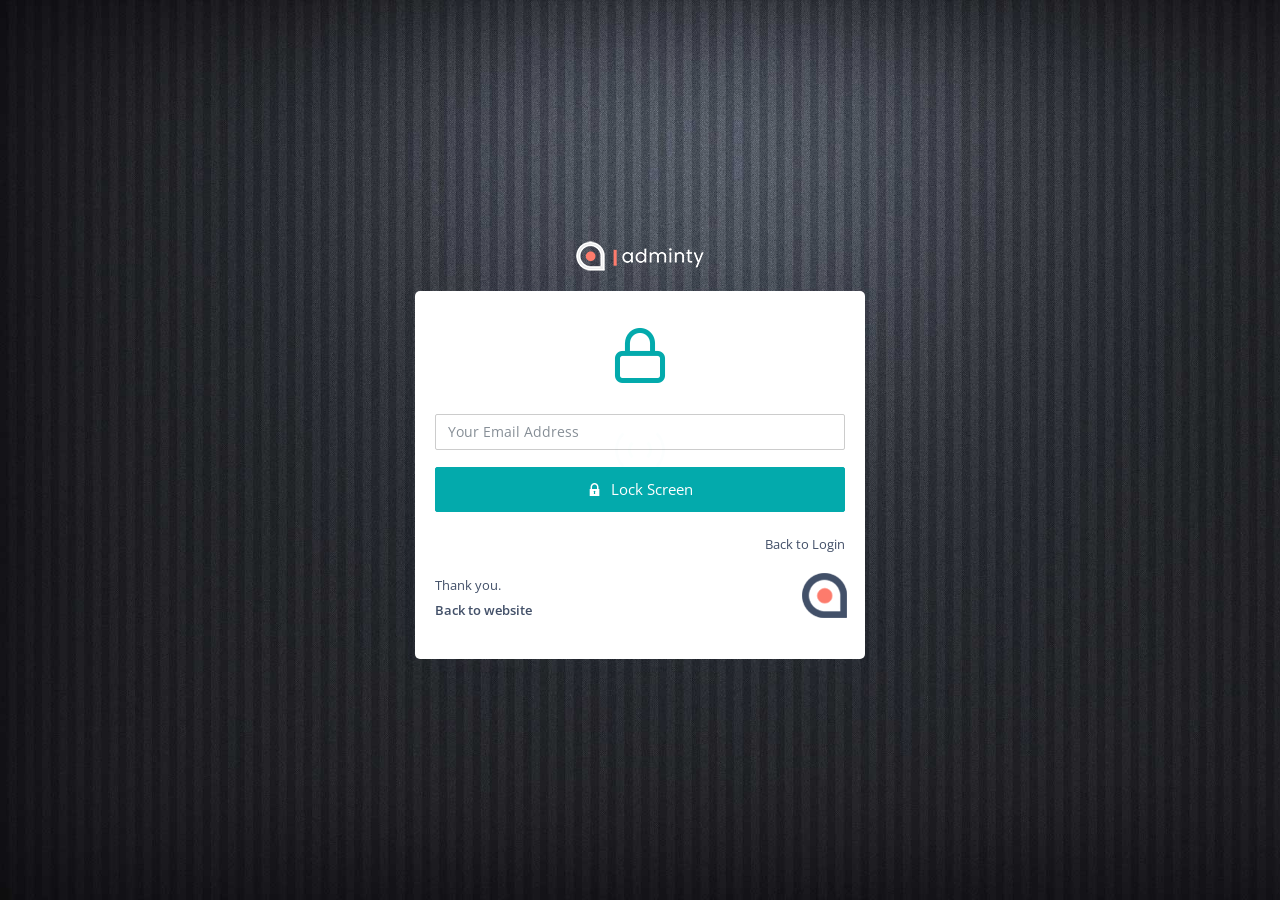
==== AminrupAdmin/aminrup/_default/auth-lock-screen.htm @ 52650aa1 "Master Page and a sample child page configured" ====
﻿<!DOCTYPE html>
<html lang="en">

<head>
    <title>Adminty - Premium Admin Template by Colorlib </title>
    <!-- HTML5 Shim and Respond.js IE10 support of HTML5 elements and media queries -->
    <!-- WARNING: Respond.js doesn't work if you view the page via file:// -->
    <!--[if lt IE 10]>
      <script src="https://oss.maxcdn.com/libs/html5shiv/3.7.0/html5shiv.js"></script>
      <script src="https://oss.maxcdn.com/libs/respond.js/1.4.2/respond.min.js"></script>
      <![endif]-->
    <!-- Meta -->
    <meta charset="utf-8">
    <meta name="viewport" content="width=device-width, initial-scale=1.0, user-scalable=0, minimal-ui">
    <meta http-equiv="X-UA-Compatible" content="IE=edge">
    <meta name="description" content="#">
    <meta name="keywords" content="Admin , Responsive, Landing, Bootstrap, App, Template, Mobile, iOS, Android, apple, creative app">
    <meta name="author" content="#">
    <!-- Favicon icon -->
    <link rel="icon" href="..\files\assets\images\favicon.ico" type="image/x-icon">
    <!-- Google font--><link href="https://fonts.googleapis.com/css?family=Open+Sans:400,600,800" rel="stylesheet">
    <!-- Required Fremwork -->
    <link rel="stylesheet" type="text/css" href="..\files\bower_components\bootstrap\css\bootstrap.min.css">
    <!-- themify-icons line icon -->
    <link rel="stylesheet" type="text/css" href="..\files\assets\icon\themify-icons\themify-icons.css">
    <link rel="stylesheet" type="text/css" href="..\files\assets\icon\feather\css\feather.css">
    <!-- ico font -->
    <link rel="stylesheet" type="text/css" href="..\files\assets\icon\icofont\css\icofont.css">
    <!-- Style.css -->
    <link rel="stylesheet" type="text/css" href="..\files\assets\css\style.css">
</head>

<body class="fix-menu">
    <!-- Pre-loader start -->
    <div class="theme-loader">
    <div class="ball-scale">
        <div class='contain'>
            <div class="ring"><div class="frame"></div></div>
            <div class="ring"><div class="frame"></div></div>
            <div class="ring"><div class="frame"></div></div>
            <div class="ring"><div class="frame"></div></div>
            <div class="ring"><div class="frame"></div></div>
            <div class="ring"><div class="frame"></div></div>
            <div class="ring"><div class="frame"></div></div>
            <div class="ring"><div class="frame"></div></div>
            <div class="ring"><div class="frame"></div></div>
            <div class="ring"><div class="frame"></div></div>
        </div>
    </div>
</div>
    <!-- Pre-loader end -->
    <section class="login-block">
        <!-- Container-fluid starts -->
        <div class="container-fluid">
            <div class="row">
                <div class="col-sm-12">
                    <!-- Login card start -->
                    <form class="md-float-material form-material">
                        <div class="text-center">
                            <img src="..\files\assets\images\logo.png" alt="logo.png">
                        </div>
                        <div class="auth-box card">
                            <div class="card-block">
                                <div class="row">
                                    <div class="col-md-12">
                                        <h3 class="text-center"><i class="feather icon-lock text-primary f-60 p-t-15 p-b-20 d-block"></i></h3>
                                    </div>
                                </div>
                                <div class="form-group form-primary">
                                    <input type="text" name="email" class="form-control" required="" placeholder="Your Email Address">
                                    <span class="form-bar"></span>
                                </div>
                                <div class="row">
                                    <div class="col-md-12">
                                        <button type="button" class="btn btn-primary btn-md btn-block waves-effect text-center m-b-20"><i class="icofont icofont-lock"></i> Lock Screen </button>
                                    </div>
                                </div>
                                <p class="text-inverse text-right">Back to <a href="auth-normal-sign-in.htm">Login</a></p>
                                <div class="row">
                                    <div class="col-md-10">
                                        <p class="text-inverse text-left m-b-0">Thank you.</p>
                                        <p class="text-inverse text-left"><a href="index-1.htm"><b class="f-w-600">Back to website</b></a></p>
                                    </div>
                                    <div class="col-md-2">
                                        <img src="..\files\assets\images\auth\Logo-small-bottom.png" alt="small-logo.png">
                                    </div>
                                </div>
                            </div>
                        </div>
                    </form>
                    <!-- Login card end -->
                </div>
                <!-- end of col-sm-12 -->
            </div>
            <!-- end of row -->
        </div>
        <!-- end of container-fluid -->
    </section>
    <!-- Warning Section Starts -->
    <!-- Older IE warning message -->
    <!--[if lt IE 10]>
<div class="ie-warning">
    <h1>Warning!!</h1>
    <p>You are using an outdated version of Internet Explorer, please upgrade <br/>to any of the following web browsers to access this website.</p>
    <div class="iew-container">
        <ul class="iew-download">
            <li>
                <a href="http://www.google.com/chrome/">
                    <img src="../files/assets/images/browser/chrome.png" alt="Chrome">
                    <div>Chrome</div>
                </a>
            </li>
            <li>
                <a href="https://www.mozilla.org/en-US/firefox/new/">
                    <img src="../files/assets/images/browser/firefox.png" alt="Firefox">
                    <div>Firefox</div>
                </a>
            </li>
            <li>
                <a href="http://www.opera.com">
                    <img src="../files/assets/images/browser/opera.png" alt="Opera">
                    <div>Opera</div>
                </a>
            </li>
            <li>
                <a href="https://www.apple.com/safari/">
                    <img src="../files/assets/images/browser/safari.png" alt="Safari">
                    <div>Safari</div>
                </a>
            </li>
            <li>
                <a href="http://windows.microsoft.com/en-us/internet-explorer/download-ie">
                    <img src="../files/assets/images/browser/ie.png" alt="">
                    <div>IE (9 & above)</div>
                </a>
            </li>
        </ul>
    </div>
    <p>Sorry for the inconvenience!</p>
</div>
<![endif]-->
    <!-- Warning Section Ends -->
    <!-- Required Jquery -->
    <script type="text/javascript" src="..\files\bower_components\jquery\js\jquery.min.js"></script>
    <script type="text/javascript" src="..\files\bower_components\jquery-ui\js\jquery-ui.min.js"></script>
    <script type="text/javascript" src="..\files\bower_components\popper.js\js\popper.min.js"></script>
    <script type="text/javascript" src="..\files\bower_components\bootstrap\js\bootstrap.min.js"></script>
    <!-- jquery slimscroll js -->
    <script type="text/javascript" src="..\files\bower_components\jquery-slimscroll\js\jquery.slimscroll.js"></script>
    <!-- modernizr js -->
    <script type="text/javascript" src="..\files\bower_components\modernizr\js\modernizr.js"></script>
    <script type="text/javascript" src="..\files\bower_components\modernizr\js\css-scrollbars.js"></script>
    <!-- i18next.min.js -->
    <script type="text/javascript" src="..\files\bower_components\i18next\js\i18next.min.js"></script>
    <script type="text/javascript" src="..\files\bower_components\i18next-xhr-backend\js\i18nextXHRBackend.min.js"></script>
    <script type="text/javascript" src="..\files\bower_components\i18next-browser-languagedetector\js\i18nextBrowserLanguageDetector.min.js"></script>
    <script type="text/javascript" src="..\files\bower_components\jquery-i18next\js\jquery-i18next.min.js"></script>
    <!--Color Script Common-->
    <script type="text/javascript" src="..\files\assets\js\common-pages.js"></script>


<!-- Global site tag (gtag.js) - Google Analytics -->
<script async="" src="https://www.googletagmanager.com/gtag/js?id=UA-23581568-13"></script>
<script>
  window.dataLayer = window.dataLayer || [];
  function gtag(){dataLayer.push(arguments);}
  gtag('js', new Date());

  gtag('config', 'UA-23581568-13');
</script>
</body>

</html>
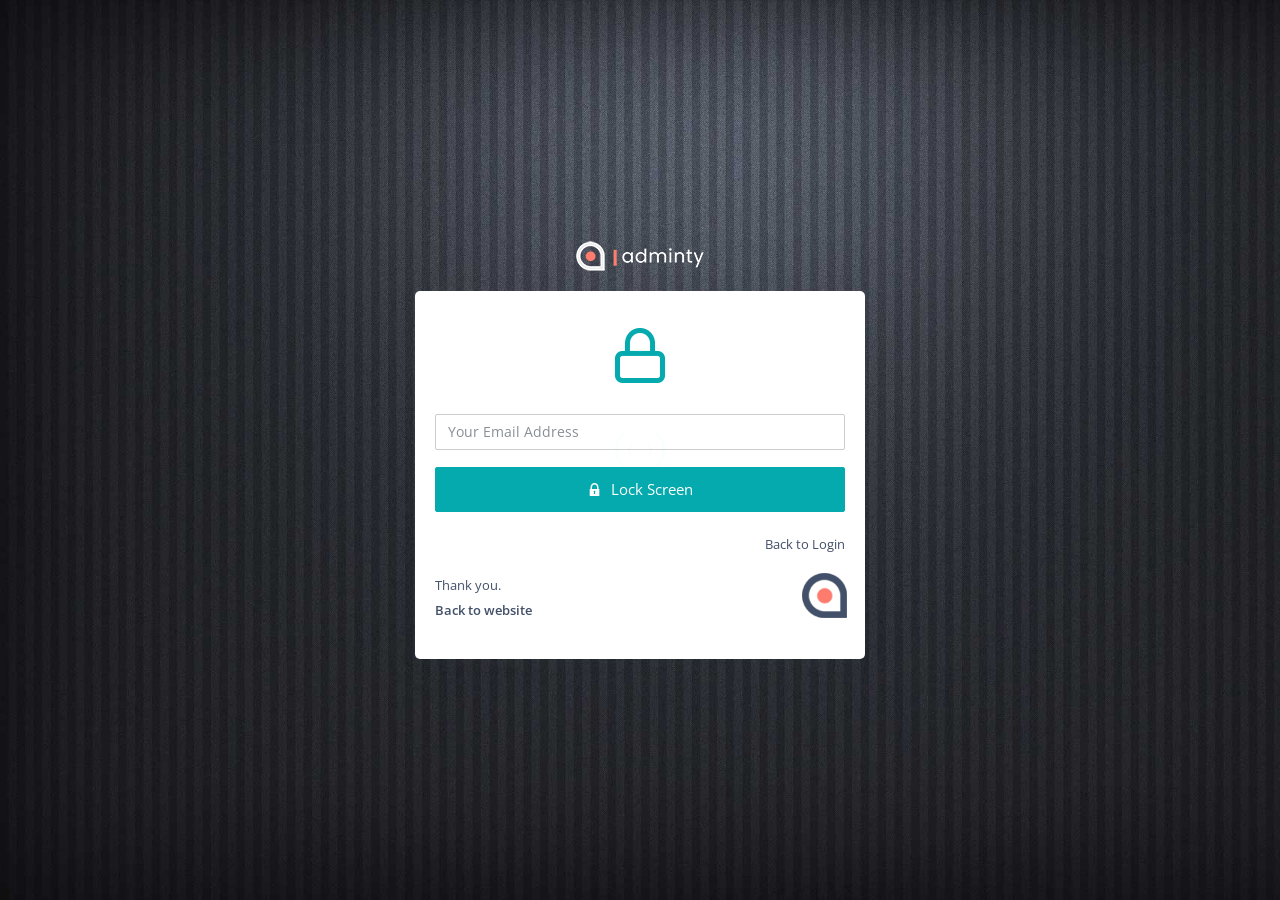
==== commit 3f6daf0f: "Idle Session Timeout Idle Session Timeout has been configured and redirect to the Lock Screen Page w" ====
--- a/AminrupAdmin/aminrup/_default/auth-lock-screen.htm
+++ b/AminrupAdmin/aminrup/_default/auth-lock-screen.htm
@@ -1,6 +1,5 @@
 ﻿<!DOCTYPE html>
 <html lang="en">
-
 <head>
     <title>Adminty - Premium Admin Template by Colorlib </title>
     <!-- HTML5 Shim and Respond.js IE10 support of HTML5 elements and media queries -->
@@ -18,7 +17,8 @@
     <meta name="author" content="#">
     <!-- Favicon icon -->
     <link rel="icon" href="..\files\assets\images\favicon.ico" type="image/x-icon">
-    <!-- Google font--><link href="https://fonts.googleapis.com/css?family=Open+Sans:400,600,800" rel="stylesheet">
+    <!-- Google font-->
+    <link href="https://fonts.googleapis.com/css?family=Open+Sans:400,600,800" rel="stylesheet">
     <!-- Required Fremwork -->
     <link rel="stylesheet" type="text/css" href="..\files\bower_components\bootstrap\css\bootstrap.min.css">
     <!-- themify-icons line icon -->
@@ -29,26 +29,26 @@
     <!-- Style.css -->
     <link rel="stylesheet" type="text/css" href="..\files\assets\css\style.css">
 </head>
-
 <body class="fix-menu">
     <!-- Pre-loader start -->
     <div class="theme-loader">
-    <div class="ball-scale">
-        <div class='contain'>
-            <div class="ring"><div class="frame"></div></div>
-            <div class="ring"><div class="frame"></div></div>
-            <div class="ring"><div class="frame"></div></div>
-            <div class="ring"><div class="frame"></div></div>
-            <div class="ring"><div class="frame"></div></div>
-            <div class="ring"><div class="frame"></div></div>
-            <div class="ring"><div class="frame"></div></div>
-            <div class="ring"><div class="frame"></div></div>
-            <div class="ring"><div class="frame"></div></div>
-            <div class="ring"><div class="frame"></div></div>
+        <div class="ball-scale">
+            <div class='contain'>
+                <div class="ring"><div class="frame"></div></div>
+                <div class="ring"><div class="frame"></div></div>
+                <div class="ring"><div class="frame"></div></div>
+                <div class="ring"><div class="frame"></div></div>
+                <div class="ring"><div class="frame"></div></div>
+                <div class="ring"><div class="frame"></div></div>
+                <div class="ring"><div class="frame"></div></div>
+                <div class="ring"><div class="frame"></div></div>
+                <div class="ring"><div class="frame"></div></div>
+                <div class="ring"><div class="frame"></div></div>
+            </div>
         </div>
     </div>
-</div>
     <!-- Pre-loader end -->
+
     <section class="login-block">
         <!-- Container-fluid starts -->
         <div class="container-fluid">
@@ -99,46 +99,46 @@
     <!-- Warning Section Starts -->
     <!-- Older IE warning message -->
     <!--[if lt IE 10]>
-<div class="ie-warning">
-    <h1>Warning!!</h1>
-    <p>You are using an outdated version of Internet Explorer, please upgrade <br/>to any of the following web browsers to access this website.</p>
-    <div class="iew-container">
-        <ul class="iew-download">
-            <li>
-                <a href="http://www.google.com/chrome/">
-                    <img src="../files/assets/images/browser/chrome.png" alt="Chrome">
-                    <div>Chrome</div>
-                </a>
-            </li>
-            <li>
-                <a href="https://www.mozilla.org/en-US/firefox/new/">
-                    <img src="../files/assets/images/browser/firefox.png" alt="Firefox">
-                    <div>Firefox</div>
-                </a>
-            </li>
-            <li>
-                <a href="http://www.opera.com">
-                    <img src="../files/assets/images/browser/opera.png" alt="Opera">
-                    <div>Opera</div>
-                </a>
-            </li>
-            <li>
-                <a href="https://www.apple.com/safari/">
-                    <img src="../files/assets/images/browser/safari.png" alt="Safari">
-                    <div>Safari</div>
-                </a>
-            </li>
-            <li>
-                <a href="http://windows.microsoft.com/en-us/internet-explorer/download-ie">
-                    <img src="../files/assets/images/browser/ie.png" alt="">
-                    <div>IE (9 & above)</div>
-                </a>
-            </li>
-        </ul>
+    <div class="ie-warning">
+        <h1>Warning!!</h1>
+        <p>You are using an outdated version of Internet Explorer, please upgrade <br/>to any of the following web browsers to access this website.</p>
+        <div class="iew-container">
+            <ul class="iew-download">
+                <li>
+                    <a href="http://www.google.com/chrome/">
+                        <img src="../files/assets/images/browser/chrome.png" alt="Chrome">
+                        <div>Chrome</div>
+                    </a>
+                </li>
+                <li>
+                    <a href="https://www.mozilla.org/en-US/firefox/new/">
+                        <img src="../files/assets/images/browser/firefox.png" alt="Firefox">
+                        <div>Firefox</div>
+                    </a>
+                </li>
+                <li>
+                    <a href="http://www.opera.com">
+                        <img src="../files/assets/images/browser/opera.png" alt="Opera">
+                        <div>Opera</div>
+                    </a>
+                </li>
+                <li>
+                    <a href="https://www.apple.com/safari/">
+                        <img src="../files/assets/images/browser/safari.png" alt="Safari">
+                        <div>Safari</div>
+                    </a>
+                </li>
+                <li>
+                    <a href="http://windows.microsoft.com/en-us/internet-explorer/download-ie">
+                        <img src="../files/assets/images/browser/ie.png" alt="">
+                        <div>IE (9 & above)</div>
+                    </a>
+                </li>
+            </ul>
+        </div>
+        <p>Sorry for the inconvenience!</p>
     </div>
-    <p>Sorry for the inconvenience!</p>
-</div>
-<![endif]-->
+    <![endif]-->
     <!-- Warning Section Ends -->
     <!-- Required Jquery -->
     <script type="text/javascript" src="..\files\bower_components\jquery\js\jquery.min.js"></script>
@@ -158,16 +158,14 @@
     <!--Color Script Common-->
     <script type="text/javascript" src="..\files\assets\js\common-pages.js"></script>
 
+    <!-- Global site tag (gtag.js) - Google Analytics -->
+    <script async="" src="https://www.googletagmanager.com/gtag/js?id=UA-23581568-13"></script>
+    <script>
+        window.dataLayer = window.dataLayer || [];
+        function gtag() { dataLayer.push(arguments); }
+        gtag('js', new Date());
 
-<!-- Global site tag (gtag.js) - Google Analytics -->
-<script async="" src="https://www.googletagmanager.com/gtag/js?id=UA-23581568-13"></script>
-<script>
-  window.dataLayer = window.dataLayer || [];
-  function gtag(){dataLayer.push(arguments);}
-  gtag('js', new Date());
-
-  gtag('config', 'UA-23581568-13');
-</script>
+        gtag('config', 'UA-23581568-13');
+    </script>
 </body>
-
 </html>
